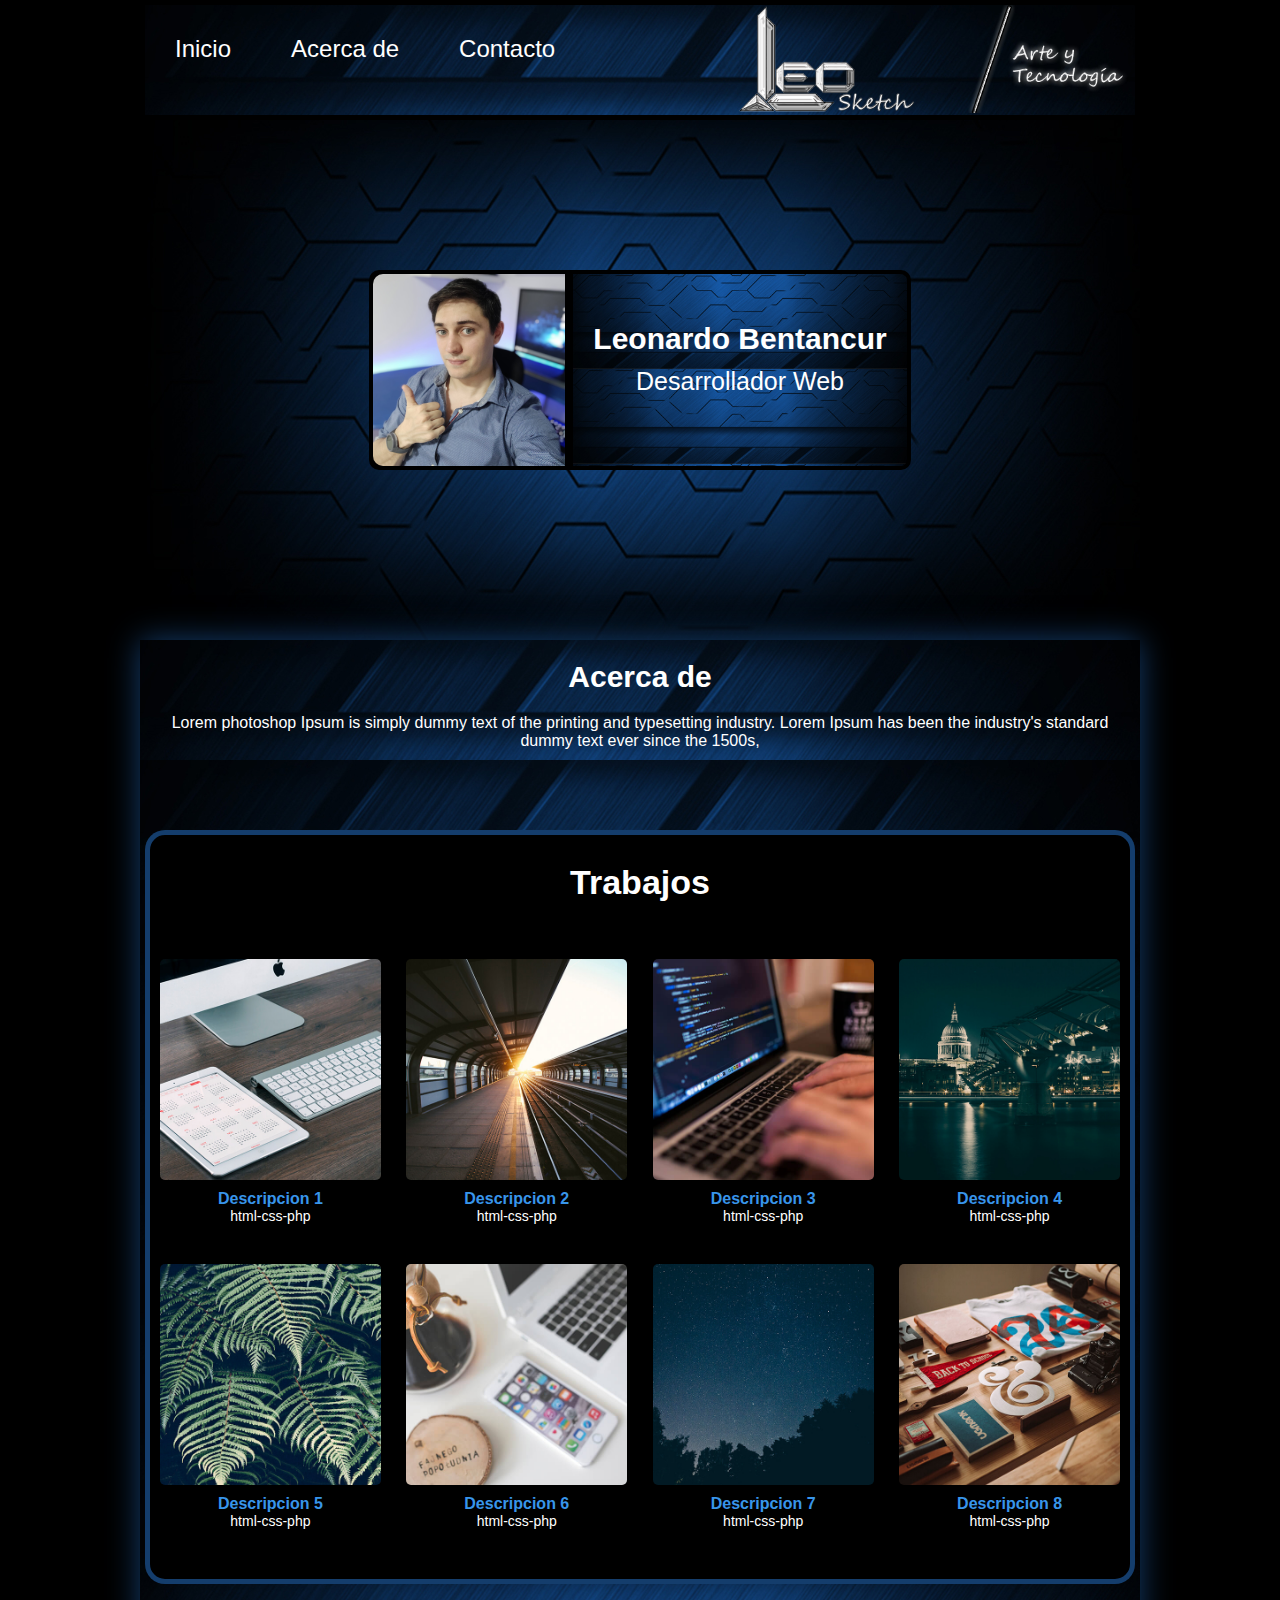
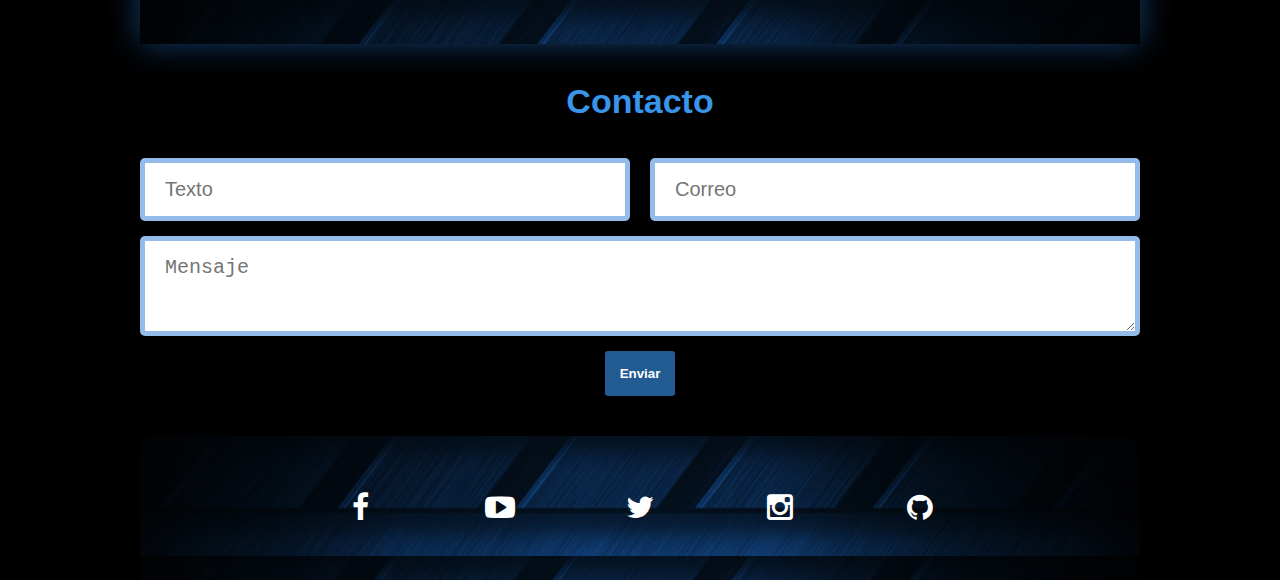
==== index.html @ b229bd02 "Update index.html" ====
<!DOCTYPE html>
<html lang="en">
<head>
    <meta charset="UTF-8">
    <meta http-equiv="X-UA-Compatible" content="IE=edge">
    <meta name="viewport"  content="width=device-width,
    user-scalable=no,
    initial-scale=1.0,
    maximun-scale=1.0,
    minimun-scale=1.0">
    
    <link rel="stylesheet" href="css/estilos.css">
    <link rel="stylesheet" href="css/font-awesome.min.css">
    <title>Portafolio Leonardo</title>
</head>
<body>
    <header id="Inicio">
        <div class="contenedor">

            <div class="menu">

                <nav>
                    <a href="#Inicio">Inicio</a>
                    <a href="#Acerca">Acerca de</a>
                    <a href="#Contacto">Contacto</a>
                </nav>

                <div class="logo">
                    <img src="img/LeoSketch  AyT.png" alt="">
                </div>

            </div>

            <div class="presentacion">

                <div class="contenedor-presentacion">

                    <div class="foto">
                        <img src="img/foto2.jpg" alt="">
                    </div>
    
                    <div class="titulo">
    
                        <h1 class="nombre">Leonardo Bentancur</h1>
                        <h2 class="profesion">Desarrollador Web</h2>
    
                    </div>

                </div>
                

            </div>

        </div>

    </header>

    <main class="contenedor-main">

        <section class="acerca-de">

            <div class="texto">

                <h3 id="Acerca" class="titulo">Acerca de</h3>

                <p>Lorem <span class="bold">photoshop Ipsum is simply</span> dummy text of the printing and typesetting industry. Lorem Ipsum has 
                    been the industry's standard <span class="bold"> dummy text ever since</span> the 1500s, </p>

            </div>
            
        </section>

        <section class="trabajos">
            <div class="contenedor">
                <h3 class="titulo">Trabajos</h3>

                <div class="contenedor-trabajos">
                    <div class="trabajo">
                        <div class="thumb">
                            <img src="img/trabajos/1.jpg" alt="Descripcion de imagen">
                        </div>
                        <div class="descripcion">
                            <p class="nombre">
                                Descripcion 1
                            </p>
                            <p class="categoria">
                                html-css-php
                            </p>
                        </div>
                    </div>

                    <div class="trabajo">
                        <div class="thumb">
                            <img src="img/trabajos/2.jpg" alt="Descripcion de imagen">
                        </div>
                        <div class="descripcion">
                            <p class="nombre">
                                Descripcion 2
                            </p>
                            <p class="categoria">
                                html-css-php
                            </p>
                        </div>
                    </div>

                    <div class="trabajo">
                        <div class="thumb">
                            <img src="img/trabajos/3.jpg" alt="Descripcion de imagen">
                        </div>
                        <div class="descripcion">
                            <p class="nombre">
                                Descripcion 3
                            </p>
                            <p class="categoria">
                                html-css-php
                            </p>
                        </div>
                    </div>

                    <div class="trabajo">
                        <div class="thumb">
                            <img src="img/trabajos/4.jpg" alt="Descripcion de imagen">
                        </div>
                        <div class="descripcion">
                            <p class="nombre">
                                Descripcion 4
                            </p>
                            <p class="categoria">
                                html-css-php
                            </p>
                        </div>
                    </div>

                    <div class="trabajo">
                        <div class="thumb">
                            <img src="img/trabajos/5.jpg" alt="Descripcion de imagen">
                        </div>
                        <div class="descripcion">
                            <p class="nombre">
                                Descripcion 5
                            </p>
                            <p class="categoria">
                                html-css-php
                            </p>
                        </div>
                    </div>

                    <div class="trabajo">
                        <div class="thumb">
                            <img src="img/trabajos/6.jpg" alt="Descripcion de imagen">
                        </div>
                        <div class="descripcion">
                            <p class="nombre">
                                Descripcion 6
                            </p>
                            <p class="categoria">
                                html-css-php
                            </p>
                        </div>
                    </div>

                    <div class="trabajo">
                        <div class="thumb">
                            <img src="img/trabajos/7.jpg" alt="Descripcion de imagen">
                        </div>
                        <div class="descripcion">
                            <p class="nombre">
                                Descripcion 7
                            </p>
                            <p class="categoria">
                                html-css-php
                            </p>
                        </div>
                    </div>

                    <div class="trabajo">
                        <div class="thumb">
                            <img src="img/trabajos/8.jpg" alt="Descripcion de imagen">
                        </div>
                        <div class="descripcion">
                            <p class="nombre">
                                Descripcion 8
                            </p>
                            <p class="categoria">
                                html-css-php
                            </p>
                        </div>
                    </div>

                </div>
            </div>
        </section>

    </main>

    <footer>
        
        <section id="Contacto" class="contacto">

           <div class="contenedor">
               <h3 class="titulo">Contacto</h3>

               <form class="formulario" action="">
                   <input type="text" placeholder="Texto" name="nombre">
                   <input type="email" placeholder="Correo" name="correo" id="">
                   <textarea name="mensaje" placeholder="Mensaje"></textarea>
                   <input class="boton" type="submit" value="Enviar">
               </form>
           </div>
       </section>

       <section class="redes">

           <div class="contenedor">

               <a class="facebook" href="https://www.facebook.com/leonardo.bentancur.3"  target="_blank"><i class="fa fa-facebook" aria-hidden="true"></i></a>
               <a class="youtube" href="https://www.youtube.com/channel/UCnHnsV2IU96pZc1vdTr1r6A" target="_blank"><i class="fa fa-youtube-play" aria-hidden="true"></i></a>
               <a class="twitter" href="#"><i class="fa fa-twitter" aria-hidden="true"></i></a>
               <a class="instagram" href="https://www.instagram.com/leo_sketch_91/?hl=es" target="_blank"><i class="fa fa-instagram" aria-hidden="true"></i></a>
               <a class="github" href="#"><i class="fa fa-github" aria-hidden="true"></i></a>

           </div>


       </section>


   </footer>
</body>
</html>
---- css/estilos.css ----
* {
  margin: 0px;
  padding: 0px;
  box-sizing: border-box;
  -webkit-box-sizing: border-box;
  -moz-box-sizing: border-box; }

body {
  background-color: black;
  font-family: "Open Sans", sans-serif;
  color: white; }

html {
  scroll-behavior: smooth; }

header {
  margin: 0px auto;
  max-width: 1000px;
  background: grey; }
  header .contenedor {
    width: 100%; }
    header .contenedor .menu {
      background: url("../img/menuFondo2.jpg") #48a2d6;
      border: 5px solid black;
      width: 100%;
      height: 120px;
      display: flex;
      flex-direction: row;
      justify-content: space-between;
      flex-wrap: wrap; }
      header .contenedor .menu nav {
        display: flex;
        flex-direction: row;
        width: 60%; }
        header .contenedor .menu nav a {
          margin: 10px 20px;
          color: white;
          display: inline-block;
          text-decoration: none;
          border-bottom: 2px solid transparent;
          padding-top: 20px;
          padding-left: 10px;
          padding-right: 10px;
          padding-bottom: 9px;
          font-size: 1.5em; }
          header .contenedor .menu nav a:hover {
            background: rgba(28, 87, 154, 0.5);
            background-size: cover;
            border-bottom: 2px solid white;
            transition: 0.3s; }
      header .contenedor .menu .logo {
        width: 40%;
        height: 120px; }
        header .contenedor .menu .logo img {
          height: 90%; }
    header .contenedor .presentacion {
      background: url("../img/FondoPage.jpg") #48a2d6;
      background-repeat: no-repeat;
      background-position: center;
      background-size: cover;
      width: 100%;
      height: 520px;
      padding-top: 150px;
      padding-bottom: 170px;
      display: flex;
      flex-wrap: wrap;
      flex-direction: row;
      justify-content: center; }
      header .contenedor .presentacion .contenedor-presentacion {
        display: flex;
        flex-wrap: wrap;
        flex-direction: row;
        justify-content: center;
        border: 4px transparent;
        border-radius: 10px 10px 10px 10px; }
        header .contenedor .presentacion .contenedor-presentacion:hover {
          -moz-box-shadow: 0px 0px 30px #ffffff;
          -webkit-box-shadow: 0px 0px 30px #ffffff;
          box-shadow: 0px 0px 30px #ffffff;
          transition: 0.3s; }
        header .contenedor .presentacion .contenedor-presentacion .foto {
          max-width: 200px;
          background-color: black;
          border: 4px solid black;
          border-radius: 10px 0px 0px 10px; }
          header .contenedor .presentacion .contenedor-presentacion .foto img {
            width: 100%;
            height: 100%;
            max-width: 200px;
            vertical-align: top;
            border-radius: 10px 0px 0px 10px; }
        header .contenedor .presentacion .contenedor-presentacion .titulo {
          background: url("../img/fondonombre.jpg") #48a2d6;
          background-size: contain;
          background-color: rgba(28, 87, 154, 0.5);
          border: 4px solid black;
          border-radius: 0px 10px 10px 0px;
          padding-top: 50px;
          display: inline-block;
          text-align: center; }
          header .contenedor .presentacion .contenedor-presentacion .titulo h1, header .contenedor .presentacion .contenedor-presentacion .titulo h2 {
            padding-left: 20px;
            padding-right: 20px;
            font-weight: 300;
            margin: 0; }
          header .contenedor .presentacion .contenedor-presentacion .titulo .nombre {
            margin-bottom: 15px;
            font-size: 30px;
            font-weight: bold;
            line-height: 30px; }
          header .contenedor .presentacion .contenedor-presentacion .titulo .profesion {
            font-size: 25px;
            line-height: 25px; }

.contenedor-main {
  background-image: url("../img/menuFondo2.jpg");
  margin: 0px auto;
  max-width: 1000px;
  -moz-box-shadow: 0px 0px 30px rgba(40, 122, 216, 0.5);
  -webkit-box-shadow: 0px 0px 30px rgba(40, 122, 216, 0.5);
  box-shadow: 0px 0px 30px rgba(40, 122, 216, 0.5);
  overflow: hidden; }
  .contenedor-main .acerca-de {
    overflow: hidden; }
    .contenedor-main .acerca-de .texto {
      text-align: center;
      overflow: hidden; }
      .contenedor-main .acerca-de .texto .titulo {
        padding-top: 20px;
        font-size: 30px;
        font-weight: bold; }
      .contenedor-main .acerca-de .texto p {
        padding: 20px; }
  .contenedor-main .trabajos {
    padding: 60px 0px; }
    .contenedor-main .trabajos .contenedor {
      overflow: hidden;
      background: black;
      border: 5px solid rgba(40, 122, 216, 0.5);
      padding: 10px;
      border-radius: 20px;
      margin: 0px 5px; }
      .contenedor-main .trabajos .contenedor .titulo {
        font-size: 34px;
        line-height: 34px;
        margin-bottom: 40px;
        font-weight: 600;
        color: white;
        text-align: center;
        padding: 20px; }
      .contenedor-main .trabajos .contenedor .contenedor-trabajos {
        display: flex;
        flex-direction: row;
        flex-wrap: wrap;
        justify-content: space-between; }
        .contenedor-main .trabajos .contenedor .contenedor-trabajos .trabajo {
          width: 23%;
          margin-bottom: 40px; }
          .contenedor-main .trabajos .contenedor .contenedor-trabajos .trabajo .thumb {
            width: 100%;
            margin-bottom: 10px;
            border-radius: 10px; }
            .contenedor-main .trabajos .contenedor .contenedor-trabajos .trabajo .thumb:hover {
              -moz-box-shadow: 0px 0px 20px white;
              -webkit-box-shadow: 0px 0px 20px white;
              box-shadow: 0px 0px 20px white; }
            .contenedor-main .trabajos .contenedor .contenedor-trabajos .trabajo .thumb img {
              width: 100%;
              vertical-align: top;
              border-radius: 5px; }
        .contenedor-main .trabajos .contenedor .contenedor-trabajos .descripcion {
          text-align: center; }
          .contenedor-main .trabajos .contenedor .contenedor-trabajos .descripcion .nombre {
            font-weight: 700;
            color: #3895ea; }
          .contenedor-main .trabajos .contenedor .contenedor-trabajos .descripcion .categoria {
            font-size: 14px;
            color: white; }

@media screen and (max-width: 800px) {
  header .contenedor .menu {
    flex-direction: column;
    justify-content: center;
    align-content: center;
    position: fixed;
    height: 100px; }
    header .contenedor .menu nav {
      width: 100%;
      justify-content: center;
      align-content: center; }
      header .contenedor .menu nav a {
        font-size: 1em;
        padding-left: 5px;
        padding-right: 5px; }
    header .contenedor .menu .logo {
      display: none; }
  header .contenedor .presentacion .contenedor-presentacion {
    flex-direction: column;
    align-content: center;
    justify-content: center; }
    header .contenedor .presentacion .contenedor-presentacion .foto {
      width: 100%;
      max-width: 100%;
      border-radius: 10px 10px 0px 0px;
      text-align: center; }
      header .contenedor .presentacion .contenedor-presentacion .foto img {
        text-align: center;
        border-radius: 10px 10px 0px 0px; }
    header .contenedor .presentacion .contenedor-presentacion .titulo {
      padding-top: 20px;
      border-radius: 0px 0px 10px 10px; }

  .contenedor-main .trabajos .contenedor .contenedor-trabajos .trabajo {
    width: 43%; }
    .contenedor-main .trabajos .contenedor .contenedor-trabajos .trabajo .thumb {
      width: 100%; }
      .contenedor-main .trabajos .contenedor .contenedor-trabajos .trabajo .thumb img {
        width: 100%; }

  footer .contacto .contenedor .formulario input[type="text"], footer .contacto .contenedor .formulario input[type="email"] {
    width: 100%;
    margin: 10px 20px; }
  footer .contacto .contenedor .formulario textarea {
    margin: 10px 20px;
    min-width: 80%; }
  footer .redes .contenedor {
    flex-wrap: wrap; }
    footer .redes .contenedor a {
      width: 200px; } }
footer {
  margin: 0px auto;
  max-width: 1000px; }
  footer .contacto {
    padding: 40px 0; }
    footer .contacto .titulo {
      font-size: 34px;
      line-height: 34px;
      margin-bottom: 40px;
      font-weight: 600;
      color: #3895ea;
      text-align: center; }
    footer .contacto .formulario {
      display: flex;
      flex-wrap: wrap;
      justify-content: space-between; }
      footer .contacto .formulario input[type="text"], footer .contacto .formulario input[type="email"], footer .contacto .formulario textarea {
        border: 5px solid rgba(40, 122, 216, 0.5);
        border-radius: 5px;
        padding: 15px 20px;
        font-size: 20px;
        color: #a4a4a4; }
        footer .contacto .formulario input[type="text"]:focus, footer .contacto .formulario input[type="email"]:focus, footer .contacto .formulario textarea:focus {
          outline: none;
          border: 5px solid #225b91; }
      footer .contacto .formulario input[type="text"], footer .contacto .formulario input[type="email"] {
        width: 49%;
        margin-bottom: 15px; }
      footer .contacto .formulario textarea {
        width: 100%;
        height: 100px;
        min-width: 100%;
        max-width: 100%;
        min-height: 100px;
        max-height: 200px;
        margin-bottom: 15px; }
      footer .contacto .formulario .boton {
        margin: auto;
        background: #225b91;
        color: white;
        border: none;
        font-weight: 600;
        font-size: em;
        border-radius: 3px;
        padding: 15px; }
        footer .contacto .formulario .boton:hover {
          background: #225b91;
          -moz-box-shadow: 0px 0px 30px white;
          -webkit-box-shadow: 0px 0px 30px white;
          box-shadow: 0px 0px 30px white; }
  footer .redes {
    padding: 40px 0px;
    background-image: url("../img/menuFondo2.jpg"); }
    footer .redes .contenedor {
      display: flex;
      justify-content: center; }
      footer .redes .contenedor a {
        color: white;
        text-align: center;
        width: 100px;
        display: block;
        padding: 15px 0px;
        border-radius: 20px;
        font-size: 30px;
        margin: 0px 20px; }
      footer .redes .contenedor .facebook:hover {
        background: #3B5998; }
      footer .redes .contenedor .youtube:hover {
        background: #FF0000; }
      footer .redes .contenedor .twitter:hover {
        background: #1DA1F2; }
      footer .redes .contenedor .instagram:hover {
        background: #E1306C; }
      footer .redes .contenedor .github:hover {
        background: #6E5494; }

/*# sourceMappingURL=estilos.css.map */
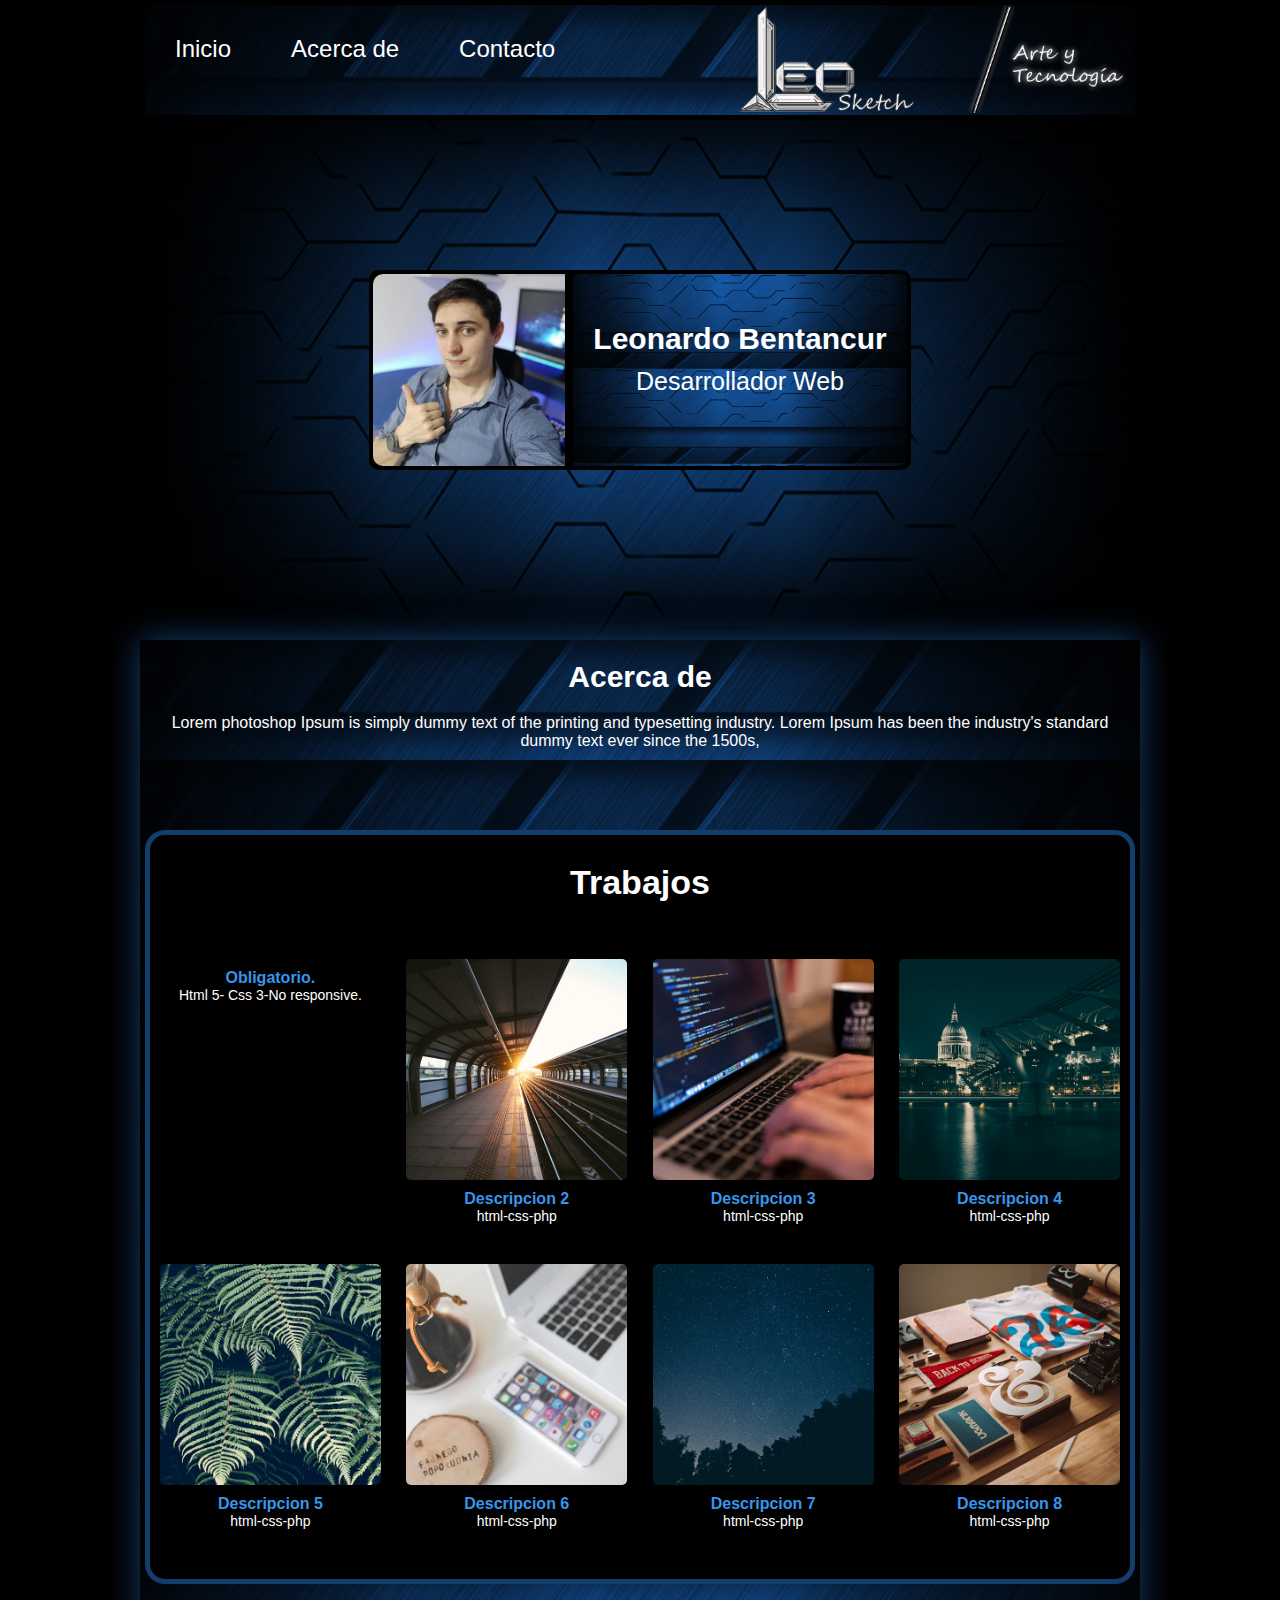
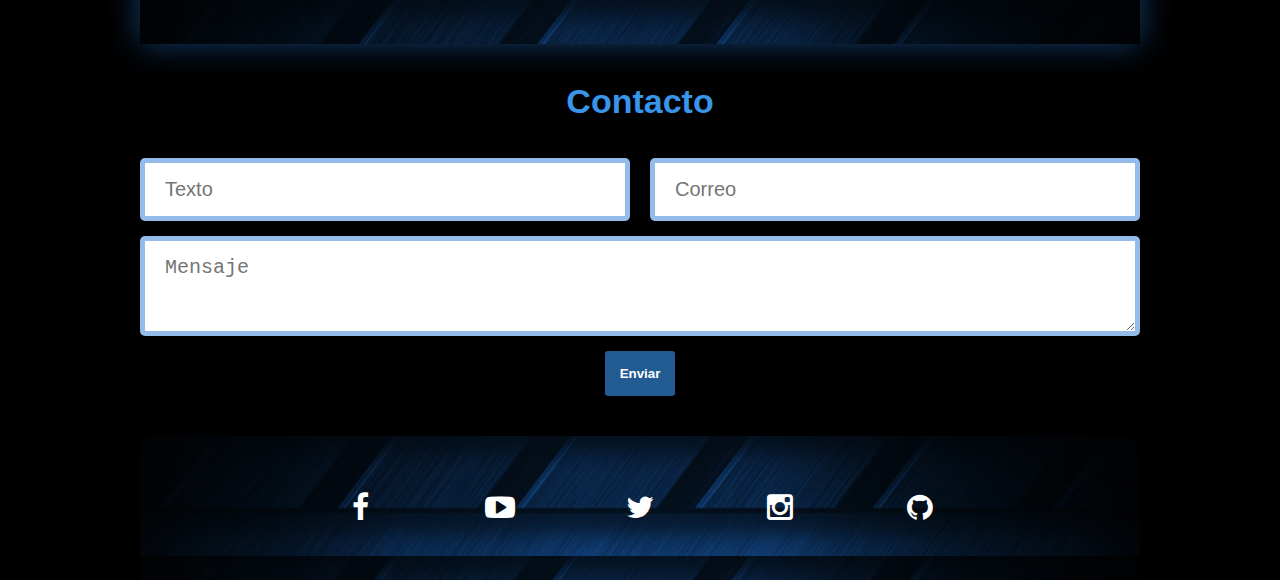
==== commit a46b135c: "Update index.html" ====
--- a/index.html
+++ b/index.html
@@ -77,14 +77,14 @@
                 <div class="contenedor-trabajos">
                     <div class="trabajo">
                         <div class="thumb">
-                            <img src="img/trabajos/1.jpg" alt="Descripcion de imagen">
-                        </div>
-                        <div class="descripcion">
-                            <p class="nombre">
-                                Descripcion 1
-                            </p>
-                            <p class="categoria">
-                                html-css-php
+                            <a href="/index2.html>"<img src="img/logo-mallorca-atb.png" alt="Obligatorio"></a>
+                        </div>
+                        <div class="descripcion">
+                            <p class="nombre">
+                                Obligatorio.
+                            </p>
+                            <p class="categoria">
+                                Html 5- Css 3-No responsive.
                             </p>
                         </div>
                     </div>
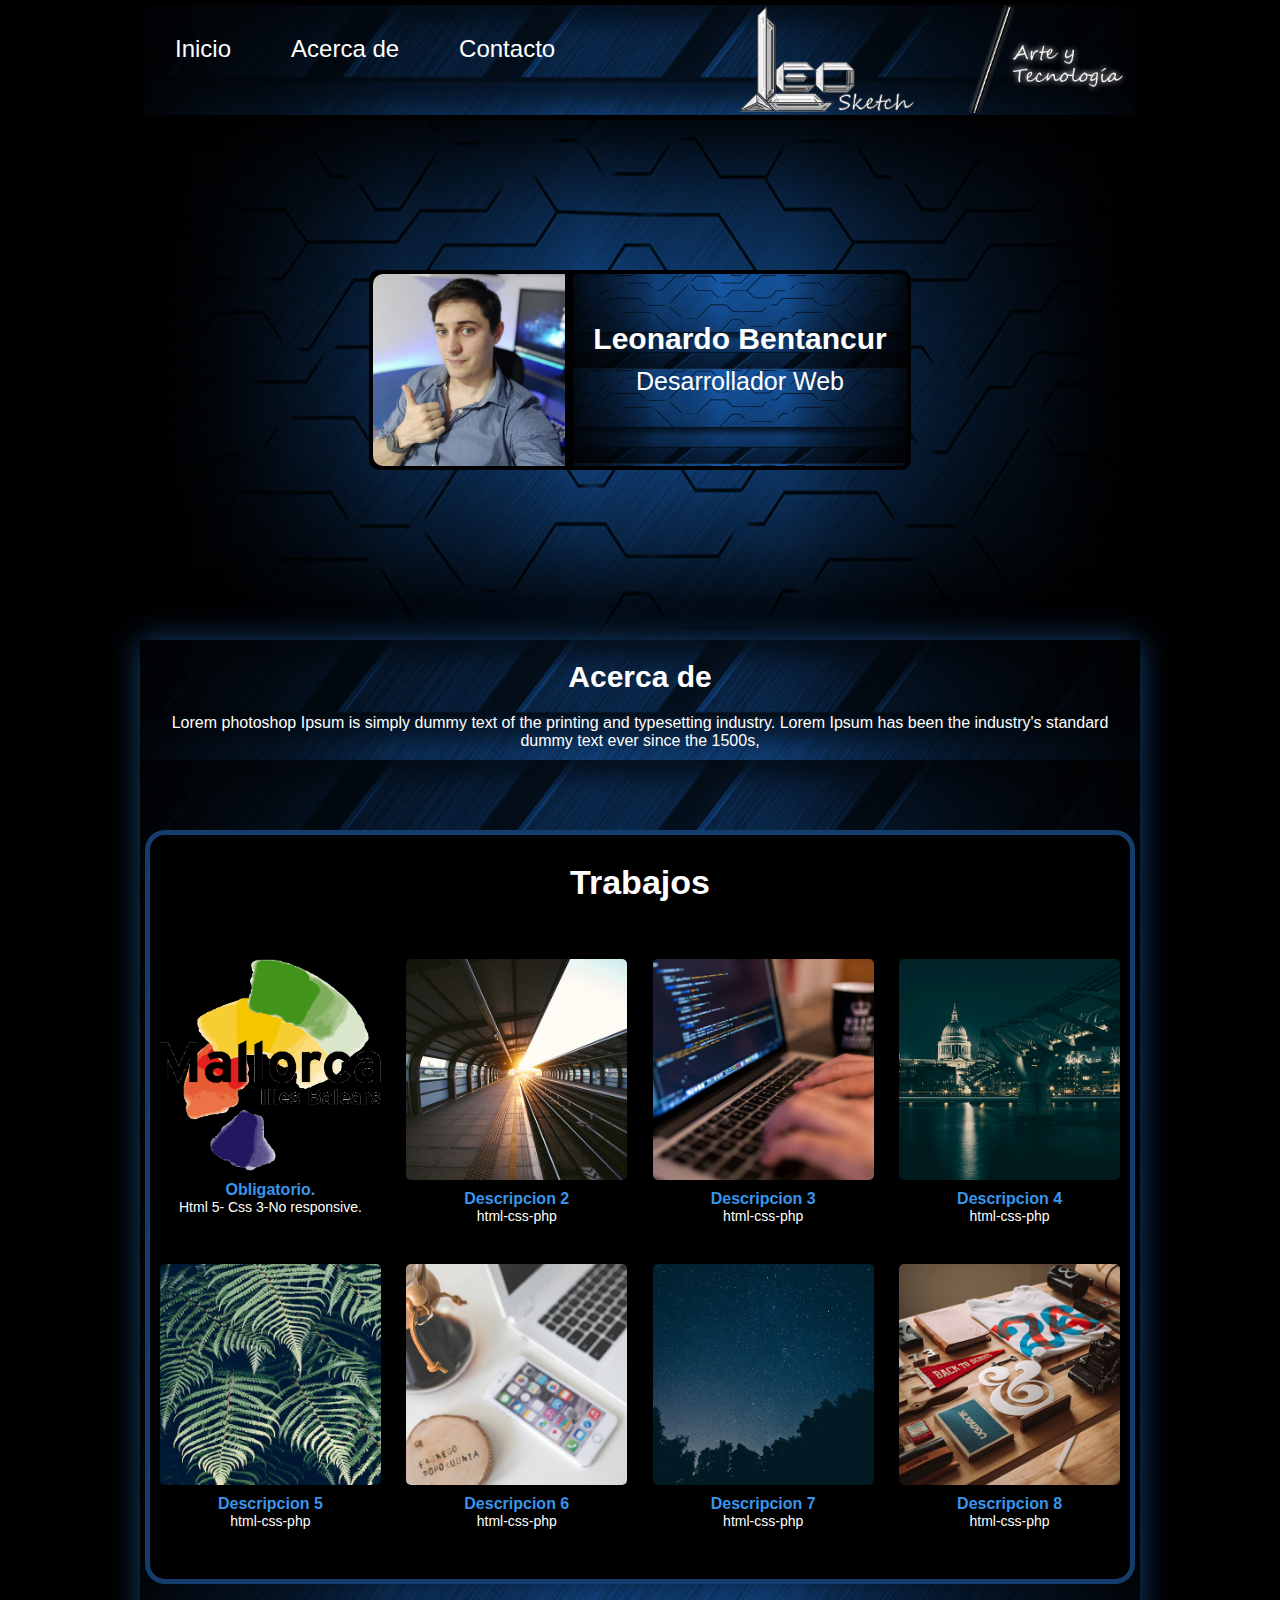
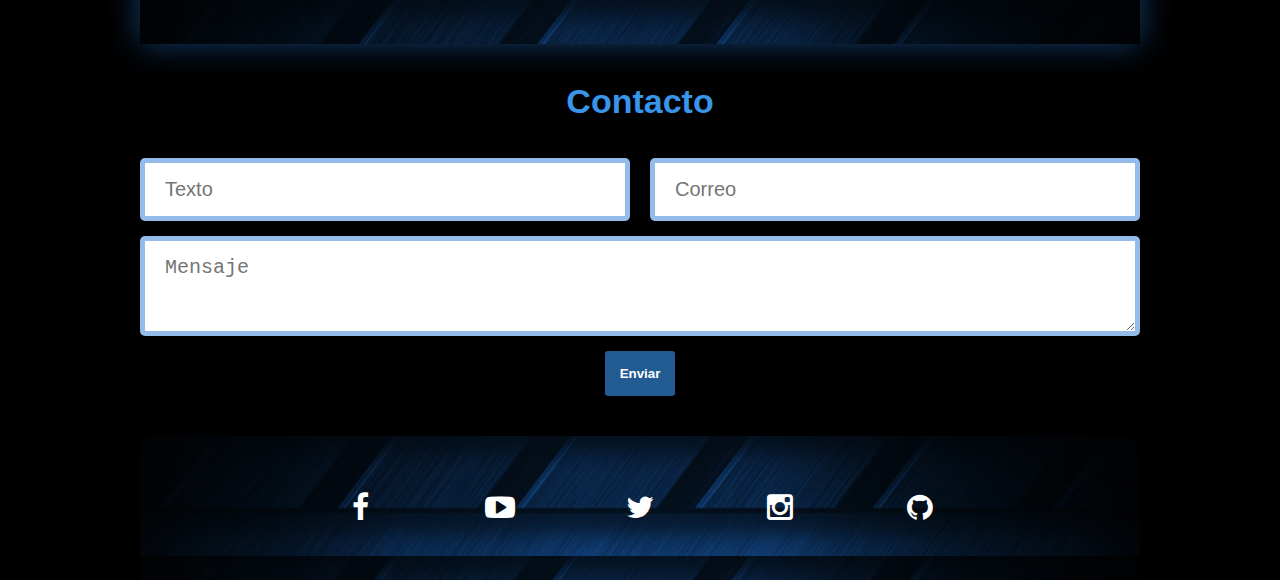
==== commit 2fe9e2ff: "Update index.html" ====
--- a/index.html
+++ b/index.html
@@ -77,7 +77,7 @@
                 <div class="contenedor-trabajos">
                     <div class="trabajo">
                         <div class="thumb">
-                            <a href="/index2.html>"<img src="img/logo-mallorca-atb.png" alt="Obligatorio"></a>
+                            <a href="/index2.html"><img src="img/logo-mallorca-atb.png" alt="Obligatorio"></a>
                         </div>
                         <div class="descripcion">
                             <p class="nombre">
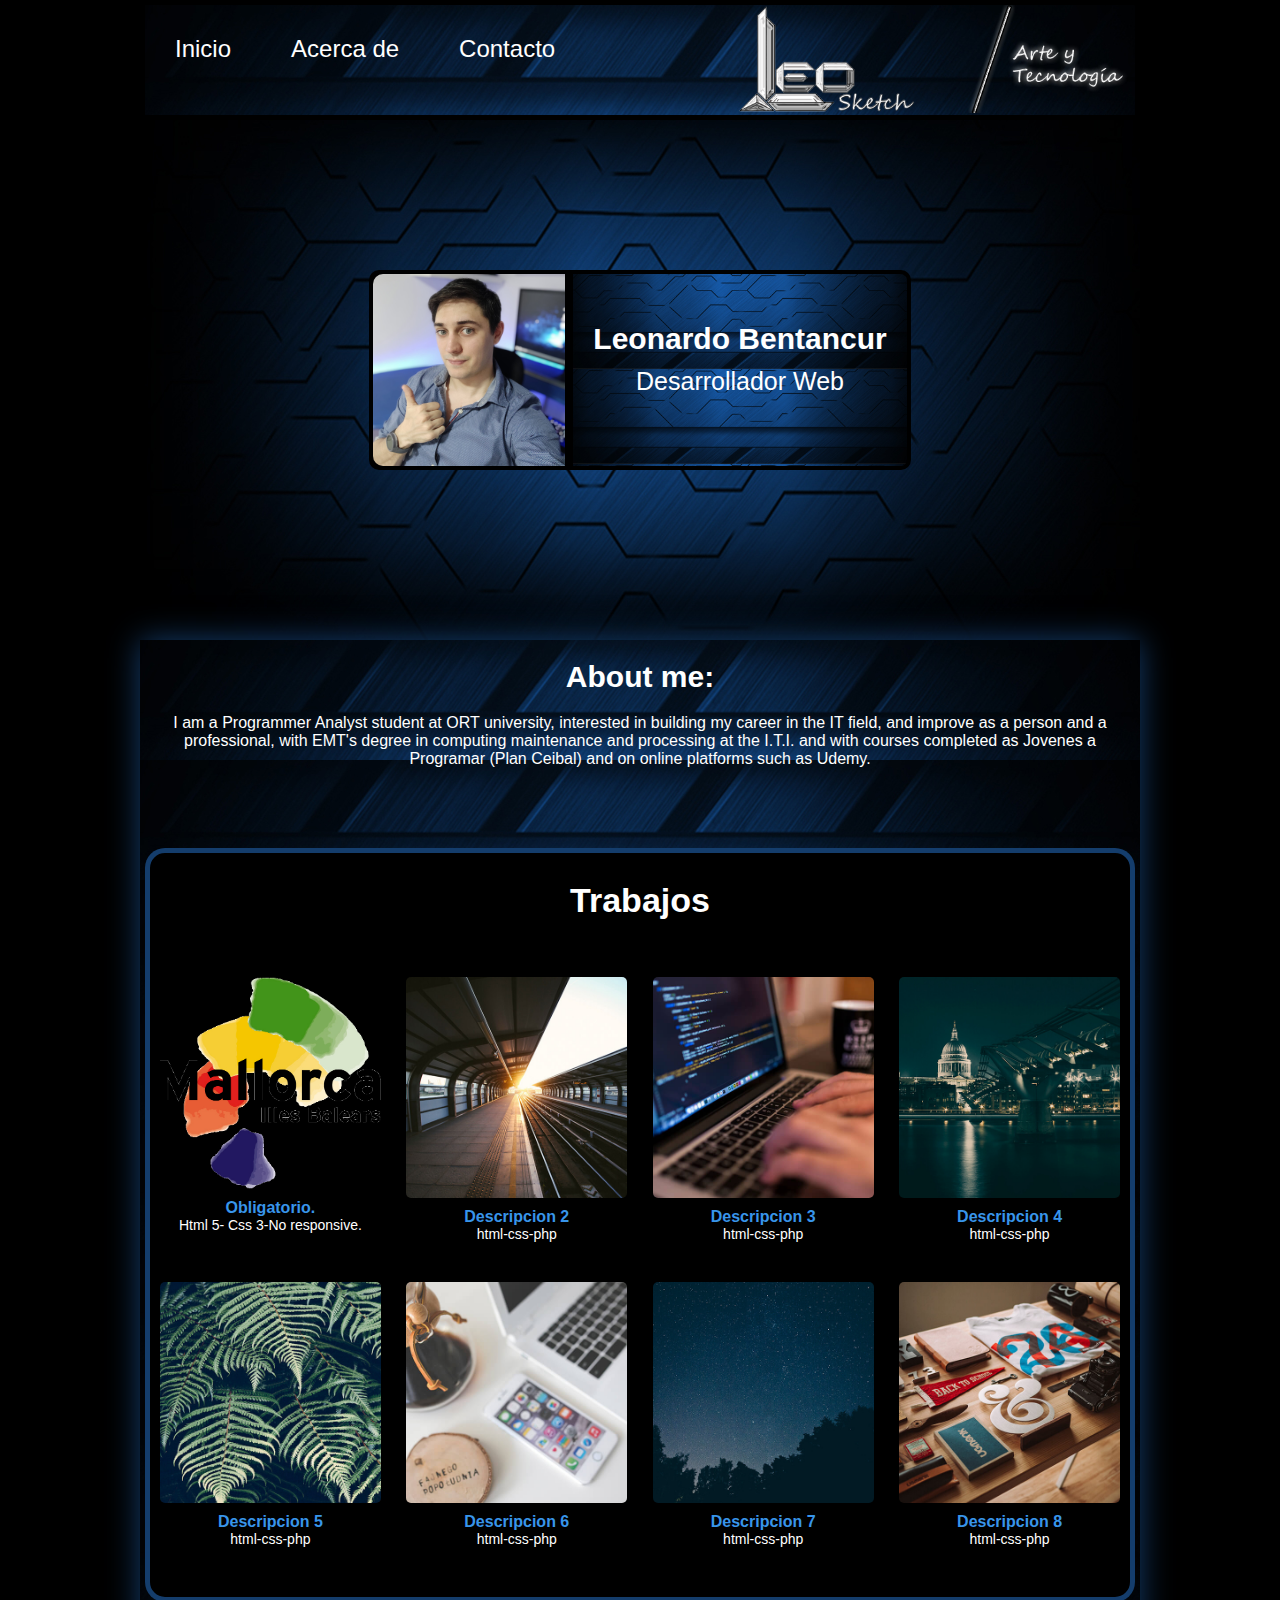
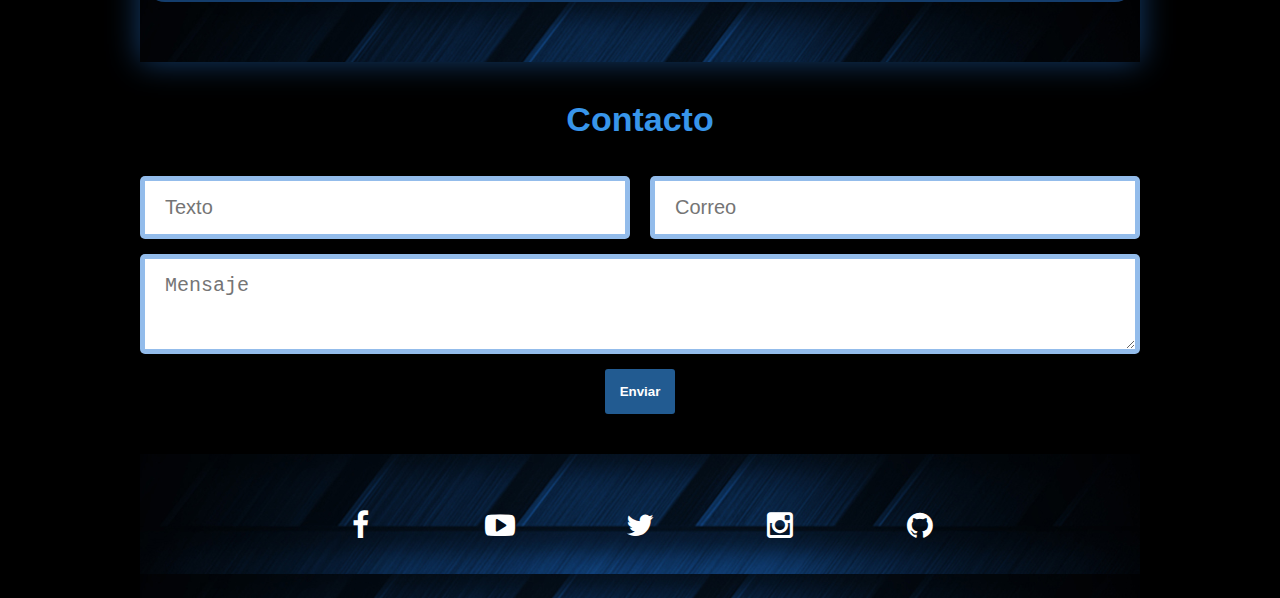
==== commit cc334834: "Update to 'about me'" ====
--- a/index.html
+++ b/index.html
@@ -61,10 +61,14 @@
 
             <div class="texto">
 
-                <h3 id="Acerca" class="titulo">Acerca de</h3>
-
-                <p>Lorem <span class="bold">photoshop Ipsum is simply</span> dummy text of the printing and typesetting industry. Lorem Ipsum has 
-                    been the industry's standard <span class="bold"> dummy text ever since</span> the 1500s, </p>
+                <h3 id="Acerca" class="titulo">About me:</h3>
+
+                <p>I am a Programmer Analyst student at ORT university,
+interested in building my career in the IT field, and improve
+as a person and a professional, with EMT's degree in
+computing maintenance and processing at the I.T.I. and
+with courses completed as Jovenes a Programar (Plan
+Ceibal) and on online platforms such as Udemy.</p>
 
             </div>
             
@@ -77,7 +81,7 @@
                 <div class="contenedor-trabajos">
                     <div class="trabajo">
                         <div class="thumb">
-                            <a href="/index2.html"><img src="img/logo-mallorca-atb.png" alt="Obligatorio"></a>
+                            <a href="index2.html"><img src="img/logo-mallorca-atb.png" alt="Obligatorio"></a>
                         </div>
                         <div class="descripcion">
                             <p class="nombre">
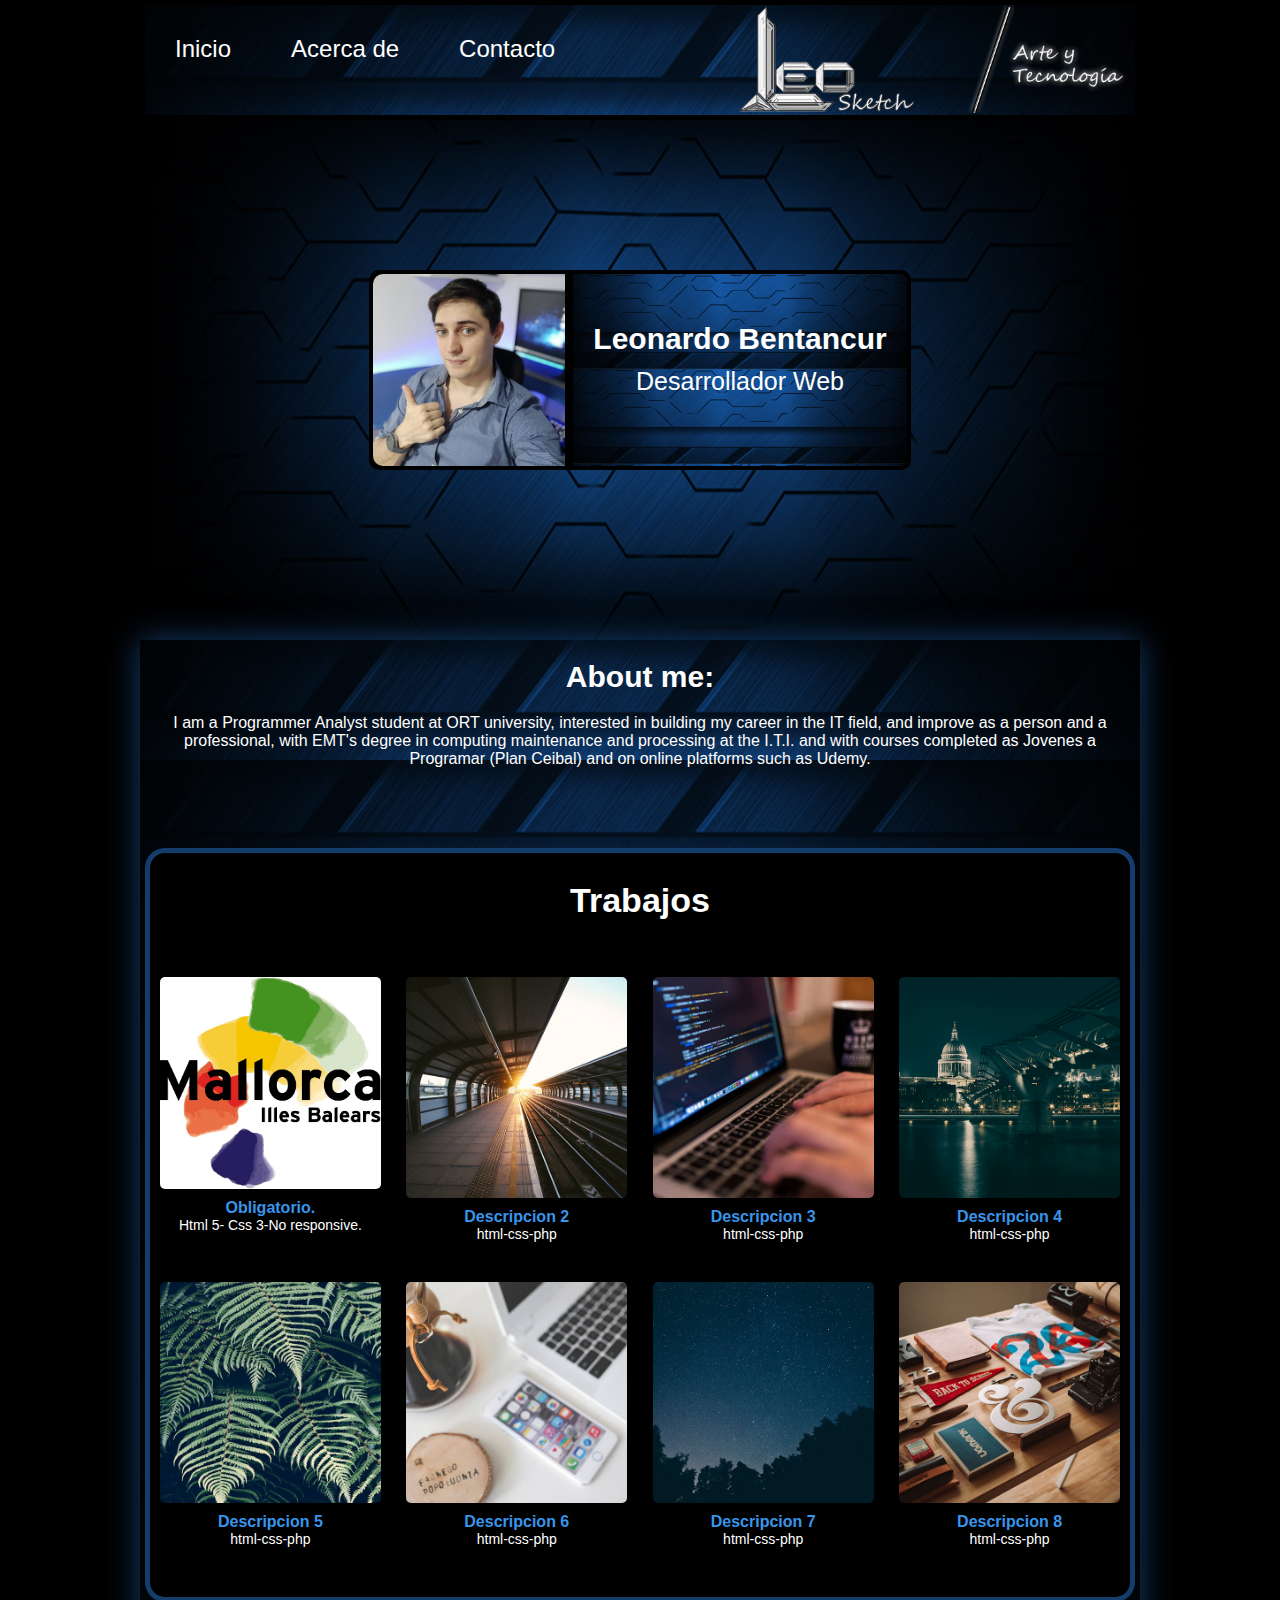
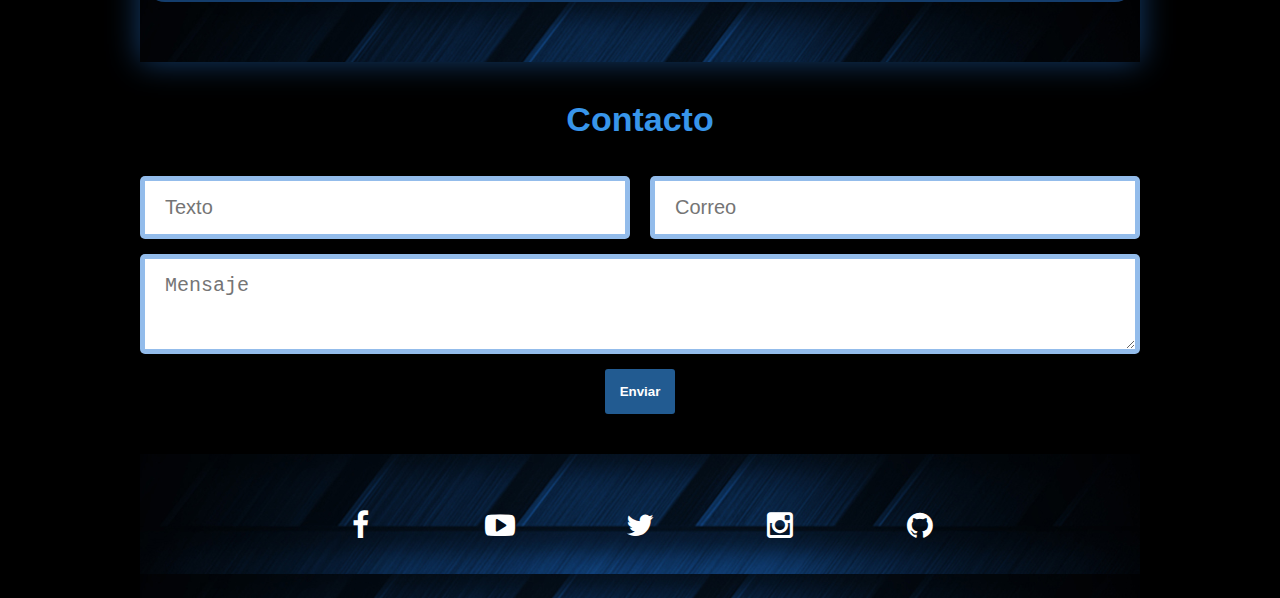
==== commit 37bf3c86: "Cambio de imagen de Obligatorio." ====
--- a/index.html
+++ b/index.html
@@ -81,7 +81,7 @@
                 <div class="contenedor-trabajos">
                     <div class="trabajo">
                         <div class="thumb">
-                            <a href="index2.html"><img src="img/logo-mallorca-atb.png" alt="Obligatorio"></a>
+                            <a href="index2.html"><img src="img/logo-mallorca-2.jpg" alt="Obligatorio"></a>
                         </div>
                         <div class="descripcion">
                             <p class="nombre">
